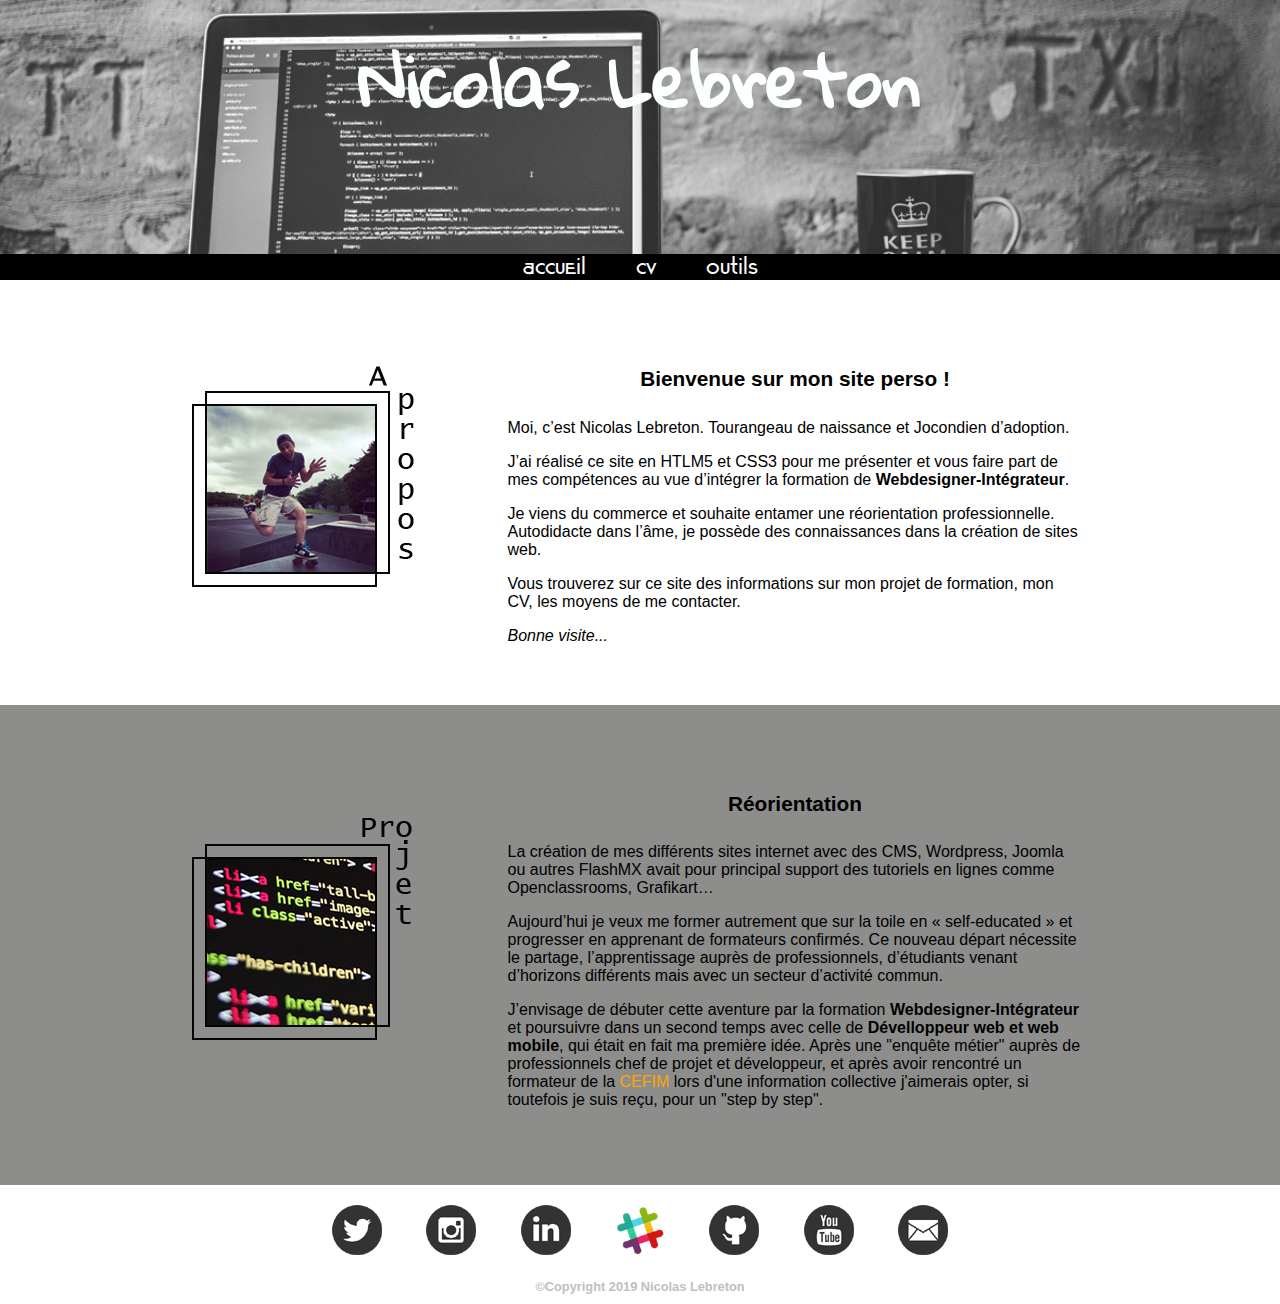
==== index.html @ 0e8848ac "Première sauvegarde" ====
<!DOCTYPE html>
<html lang="fr">
<head>
    <meta charset="utf-8">
    <meta http-equiv="X-UA-Compatible" content="IE=edge">
    <title>Site Perso Nicolas Lebreton</title>
    <meta name="viewport" content="width=device-width, initial-scale=1">
    <link rel="stylesheet" type="text/css" media="screen" href="style.css">
    
</head>
<body>
    <div class="container">
        
        <div class="topheader">
            <h1 class="titre">Nicolas Lebreton</h1>
            
                <nav class="menu">
                    <a href="index.html">accueil</a>
                    <a href="cv.html">cv</a>
                    <a href="outils.html">outils</a>
                    
                </nav>            
        </div><!-- fermeture topheader -->

        <section class="bigbox">
                <div class="box-6 container-a-propos">    
                    <div class= box-1><img class="logo1" src="images/logomoi.png" alt="Logo A propos">
                    </div>
                    <div class="box-4 apropos">
                        <h2>Bienvenue sur mon site perso !</h2>
                            <p>Moi, c’est Nicolas Lebreton. Tourangeau de naissance et Jocondien d’adoption. 
                            <p>J’ai réalisé ce site en HTLM5 et CSS3 pour me présenter et vous faire part de mes compétences au vue d’intégrer la
                            formation de <strong>Webdesigner-Intégrateur</strong>.</p>
                            <p> Je viens du commerce et souhaite entamer une réorientation professionnelle. Autodidacte dans l’âme, je possède des
                            connaissances dans la création de sites web.</p>
                                <p>Vous trouverez sur ce site des informations sur mon projet de formation, mon CV, les moyens de me contacter.</p>
                                <em>Bonne visite...</em>
                    </div>     
                </div>
            
                <div class="box-6 container-projet">
                    <div class=box-1><img class="logo1" src="images/logo03.png" alt="Logo A projet"></div>
                    <div class="box-4 projet">
                        <h2>Réorientation</h2>
                        <p>La création de mes différents sites internet avec des CMS, Wordpress, Joomla ou autres FlashMX avait pour principal
                        support des tutoriels en lignes comme Openclassrooms, Grafikart…</p>
                        <p>Aujourd’hui je veux me former autrement que sur la toile en « self-educated » et progresser en apprenant de formateurs
                        confirmés. Ce nouveau départ nécessite le partage, l’apprentissage auprès de professionnels, d’étudiants venant
                        d’horizons différents mais avec un secteur d’activité commun.</p>
                        <p>J’envisage de débuter cette aventure par la formation <strong>Webdesigner-Intégrateur</strong> et poursuivre dans un
                        second temps avec
                        celle de <strong>Dévelloppeur web et web mobile</strong>, qui était en fait ma première idée. Après une "enquête métier"
                        auprès de
                        professionnels chef de projet et développeur, et après avoir rencontré un formateur de la <a class="bouton"
                            href="https://www.cefim.eu/" title="Centre Européen de Formation Informatique et Multimédia">CEFIM</a> lors d'une
                        information collective j'aimerais opter, si toutefois je suis reçu, pour un "step by step".</p>
                        
                    </div>
                </div>
                

        </section> 
    <footer>
    
        <div class="contact">
            
                <nav class="nav secondary">
                    <a href="https://twitter.com/nicokko75"><img class="navimage" src="images/twitter.png" alt="mon twitter" title="Mon Twitter"></a>
                    <a href="https://www.instagram.com/lebretonnicolas/?hl=fr"><img class="navimage" src="images/instagram.png" alt="mon instagram" title="Mon Instagram"></a>
                    <a href="https://www.linkedin.com/in/nicolas-lebreton-11167b167/"><img class="navimage" src="images/linkedin.png" alt="mon linkedin" title="Mon Linkedin"></a>
                    <a href="https://noonegroupe.slack.com"><img class="navimage" src="images/slack.png" alt="mon slack" title="Slack"></a>
                    <a href="https://github.com/nicx7/"><img class="navimage" src="images/github.png" title="Mon Github"></a>
                    <a href="https://www.youtube.com/channel/UCMjkHR4r3FSgk6fDdaDsrQQ?"><img class="navimage" src="images/youtube.png" alt="ma chaine youtube" title="Youtube Cubicolor"></a>
                    <a href="mailto:nicolaslebreton75@gmail.com"><img class="navimage" src="images/contact.png" alt="email" title="Contact mail"></a>
                    <h6 class="copyright">©Copyright 2019 Nicolas Lebreton</h6>
                </nav>
    
            
    
        </div>
    </footer>
        
    </div> 
    </body>
        
       
    </html>
---- style.css ----
/* Styles Propriétés */
/*///////////////////////////////////////////////
                  Fonts
 /////////////////////////////////////////////*/
@font-face{
    font-family: "ArchitectsDaughter";
    src: url(polices/ArchitectsDaughter.ttf) format('truetype');
}
@font-face{
    font-family: "Shortcut";
    src: url(polices/SHORTCUT.ttf) format('truetype');
}
@font-face{
    font-family: "TarponMotel";
    src: url(polices/TarponMotel.otf) format('OpenType');
}

@font-face{
    font-family: "GloriaHallelujah";
    src: url(polices/GloriaHallelujah.ttf)
}
/*///////////////////////////////////////////////
                  Propriétés page
 /////////////////////////////////////////////*/
body{
    margin: 0;
    font-family: 'Lucida Sans', 'Lucida Sans Regular', 'Lucida Grande', 'Lucida Sans Unicode', Geneva, Verdana, sans-serif;
    
}
a:visited{
    color:rgba(238, 95, 12, 0.5);
}
a{
    color: rgb(34, 37, 37);
    
}
a:hover{
    color: rgba(9, 124, 231, 0.5);
}
.container{
  width: 100%;
  margin: 0 ;
}

.topheader{
    /* background-color: rgba(0, 0, 0, 0.9); */
    background-image: url(images/fondtopheader.jpg);
    background-repeat: no-repeat ;
    background-position: center top;
    background-size: cover;
    height: 280px;
    width: 100%;   
    position: fixed;
    top: 0;
}


.bigbox{
    display: flex; /* Ajoute la propriété flex aux enfants */
    flex-wrap:  wrap; /* Autorise le retour à la ligne */
      
}

.menu{
    font-family: "TarponMotel";
    font-size: 1.5em;
    background-color: rgb(0, 0, 0);     
    position: absolute ;
    bottom: 0px;
    width: 100%;
    display: flex;
    flex-flow: row wrap;
    justify-content: center;     
}
.menu a:visited{
    color:rgb(131, 126, 126);
    }
    
.menu a:hover{
    color:rgb(0, 0, 0);
    background-color: rgb(251, 254, 255);
    opacity: 0.7;
    border-radius: 5px;    
}
.menu a{
    list-style: none;    
    text-decoration: none;
    padding: 0 25px;
    color:rgb(255, 250, 250);        
}


.titre{
    /* color: rgba(20, 163, 230, 0.7); */
    color: rgb(251, 255, 255);
    font-size: 4.3em;
    font-family: 'GloriaHallelujah';
    margin: auto;    
}
h1
{
    padding: 10px;
    text-align: center;
    
}
h2{
    text-align: center;
    font-family: 'Trebuchet MS', 'Lucida Sans Unicode', 'Lucida Grande', 'Lucida Sans', Arial, sans-serif;
    font-size: 1.3em;
    padding: 10px;
    
}
h3{
    text-align: center;
    font-family: 'Trebuchet MS', 'Lucida Sans Unicode', 'Lucida Grande', 'Lucida Sans', Arial, sans-serif;
    font-size: 1em;
}

.savoirs h2{
    text-align: center;
    color: white;
}

.bouton{
    color: orange;
    text-decoration: none;
}

.bouton:hover {
    background-color:rgb(144, 57, 6);
    color: white;
    border-radius: 5px;
    padding: 2px;           
}


/*//////////////////////////////////////////////////////////////////
Propriétés des éléments enfants > box
/////////////////////////////////////////////////////////////// */


.box-1, .box-2, .box-3, .box-4, .box-5, .box-6{ 
    flex-basis: 33.33%;   /* la taille de base est fixée */
    box-sizing: border-box;  /* les dimensions du padding ou des bordures viennent diminuer les dimensions du contenu. */
    padding-left: 5px;
    padding-right: 5px;
    flex-shrink: 1;  /* interdit le rétrécissement */  
}

.box-1{
    flex-basis: 10%; /* Pour un box de 10% */
}
.box-2{
    flex-basis: 25%; /* Pour un box de 25% */
}
.box-3{
    flex-basis: 33.33%; /* Pour un box de 33.3% */
}
.box-4{
    flex-basis: 50%; /* Pour un box de 50% */
}
.box-5{
    flex-basis:  66.66%; /* Pour un box de 66.66% */
}
.box-6{
    flex-basis: 100%; /* Pour un box de 100% */
}


/*//////////////////////////////////////////////////////////////////
Containers de blocs
/////////////////////////////////////////////////////////////// */

.container-a-propos{ 
    display: flex;
    flex-flow: row wrap; 
    align-items: center;
    justify-content: center;    
    margin-top: 280px;
    text-align: left;   
    height: auto;   
    background-color: rgba(255, 255, 255, 0.5);
}
.container-projet
{  
    display: flex;
    flex-flow: row wrap;
    justify-content: center;
    align-items: center;       
    height: auto;
    background-color: rgb(141, 141, 140);
    
}
.container-competences{
    display: flex;
    flex-flow: row wrap; 
    align-items: flex-start;
    justify-content: center; 
    text-align: left;
    margin-top: 280px;
    padding: 50px;
    height: auto;   
    
}

.container-experiences{
    display: flex;
    flex-flow: row wrap;
    align-items: flex-start;
    justify-content: center;
    height: auto;
    padding: 20px;
    background-color: rgba(73, 139, 194, 0.705);
}

.container-formations{
    display: flex;
    flex-flow: row wrap;
    align-items: flex-start;
    justify-content: center;
    height: auto;
    padding: 50px;
    margin: auto;
         
}
.container-atouts{
    display: flex;
    flex-flow: row wrap;
    align-items: flex-start;
    justify-content: center;
    height: auto;
    padding: 50px;
    margin: auto;
    background-color: rgb(119, 118, 118);
   
}
.container-outils{ 
    display: flex;
    flex-flow: row wrap; 
    align-items: center;
    justify-content: center;    
    margin-top: 280px;
    text-align: center;   
    height: auto;   
  }
 
/*//////////////////////////////////////////////////////////////////
blocs
/////////////////////////////////////////////////////////////// */

.savoirs{
    text-align: left;
    padding: 30px;    
    margin: 30px;
    border-radius: 10px;
    box-shadow: 5px 5px 2px 2px rgba(4, 77, 28, 0.9);
    background-color: rgb(46, 110, 9);
    color: white;
}

.exp{
    text-align: left;
    padding: 30px;    
    margin: 30px;
    border-radius: 10px;
    box-shadow: 5px 5px 2px 2px rgba(54, 132, 172, 0.9);
    background-color: rgb(253, 249, 255);
}
.exp ul{
    list-style: none;
}

.formations{
    text-align: center;
    padding: 30px;    
    border-radius: 10px;
    margin: 30px;
    box-shadow: 2px 2px 2px 2px rgba(79, 82, 81, 0.9);
   
}

.formations ul{
    list-style: none;
}
.atouts{
    text-align: center;
    padding: 30px;    
    border-radius: 10px;
    margin: 30px;
    box-shadow: 2px 2px 2px 2px rgba(86, 88, 88, 0.9);
    background-color: rgb(240, 234, 234);    
}
.outils{
    text-align: center;
    padding: 30px;    
    border-radius: 10px;
    margin: 30px;
    box-shadow: 2px 2px 2px 2px rgba(86, 88, 88, 0.9);    
}

.atouts ul{
    list-style: none;
}
.apropos{
    text-align: left;
    padding: 30px;
    margin: 30px;
}
.projet{
    text-align: left;
    padding: 30px;
    margin: 30px;
}


.floatl{
    float: left;
}
.left{
    text-align: left;
   margin-left: 180px;
}
.floatr{
    float: right;
}
.right{
    text-align: right;
    margin-right: 180px;
}
.figureoutils{
    margin: 30px;
}

.outilsrealisations{
    text-align: left;
}

/*//////////////////////////////////////////////////////////////////
Images Logo
/////////////////////////////////////////////////////////////// */
.logo1{
    margin: auto;
    background-color: transparent;    
}
.imagecv{
    float: left;
    margin-left: 10px;
    margin-right: 10px;      
}

.competenceslogo{
    display: block;
    margin-left: auto;
    margin-right: auto;
}
.experienceslogo{
    display: block;
    margin-left: auto;
    margin-right: auto;
}

.atoutslogo{
    display: block;
    margin-left: auto;
    margin-right: auto;
}

.formationslogo{
    display:block;
    margin-left: auto;
    margin-right: auto;
}
.secondary
{
    text-align: center;
    
}
.navimage{
    padding: 20px;
    opacity: 1;
}
a:hover .navimage{
    opacity: 0.8;    
}
.copyright
{
    font-size: 0.8em;
    color: silver;
    text-align: center;
    padding-bottom: 10px;
    margin: 0;
}

.permis{
    margin-bottom: -10px;
}


/*//////////////////////////////////////////////////////////////////
Responsive
/////////////////////////////////////////////////////////////// */
@media screen and (max-width: 1200px){  
      .box-1, .box-2, .box-3, .box-4, .box-5, .box-6{ 
          flex-basis: 100%;
          text-align: center;    
}
 .container-a-propos{
     margin-top: 300px;
 }
}
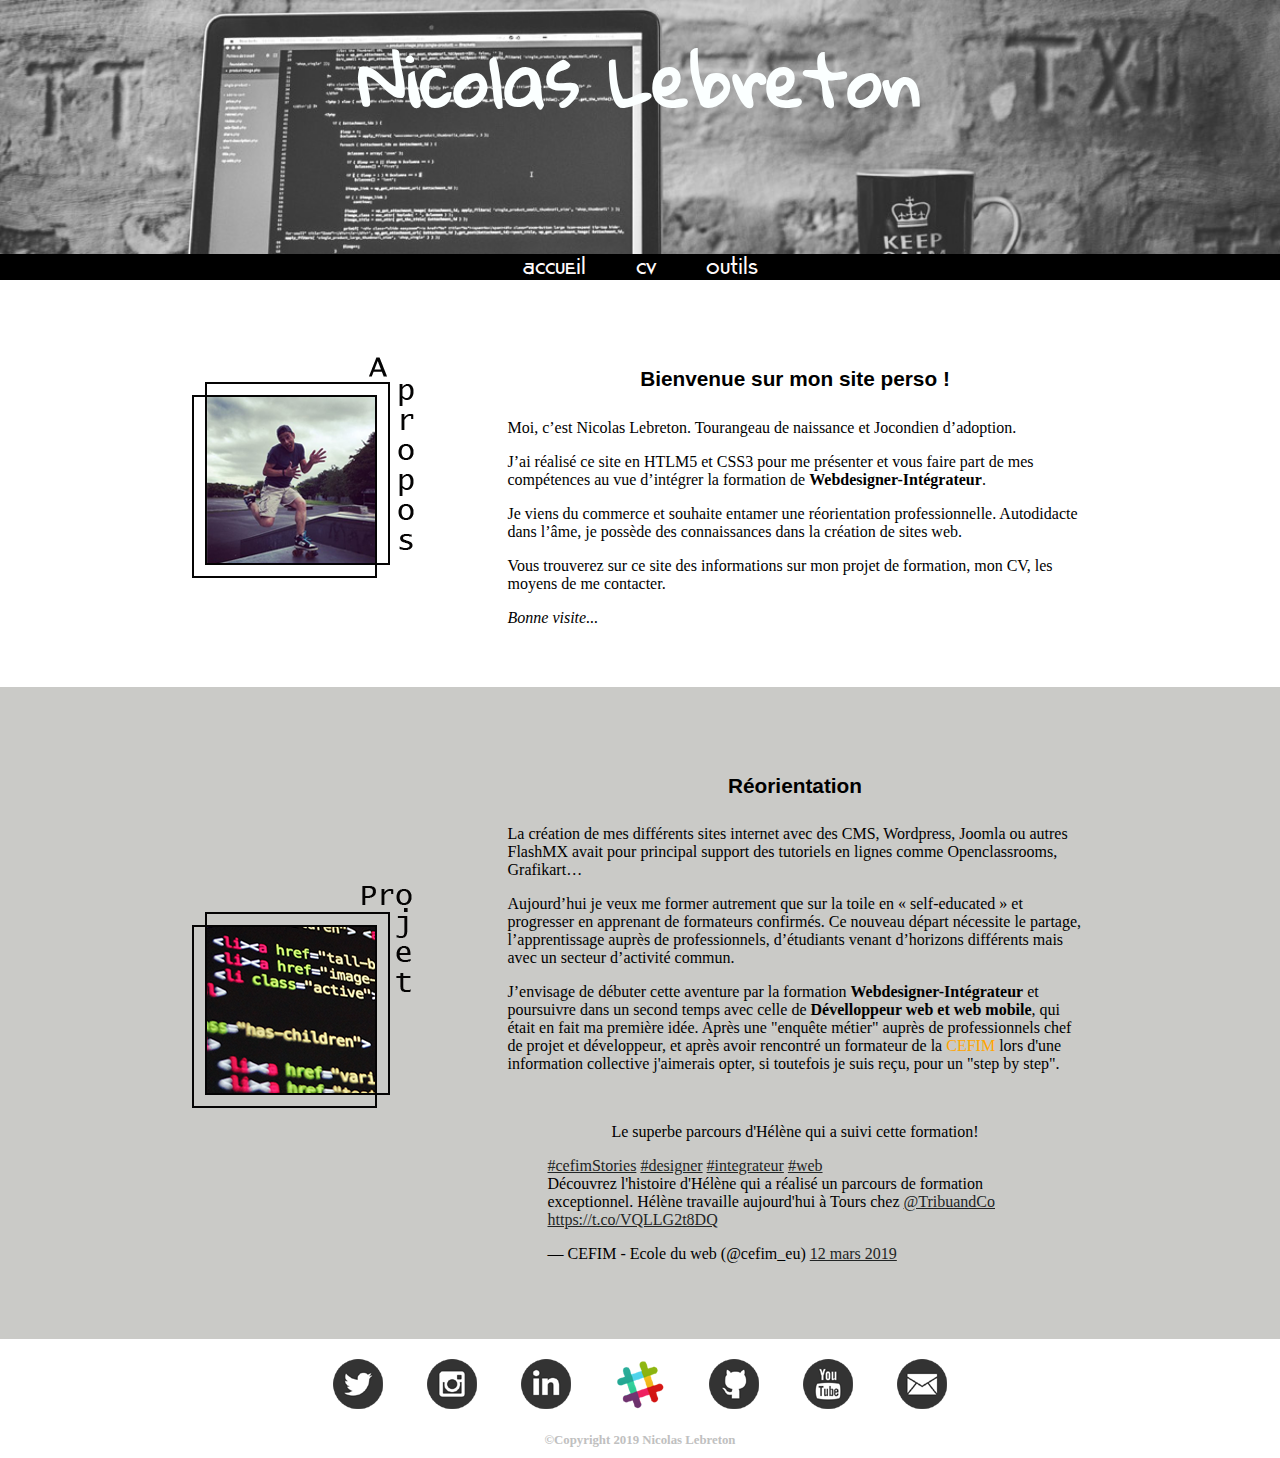
==== commit e9b2c87c: "Polices and tweets added" ====
--- a/index.html
+++ b/index.html
@@ -53,7 +53,21 @@
                         auprès de
                         professionnels chef de projet et développeur, et après avoir rencontré un formateur de la <a class="bouton"
                             href="https://www.cefim.eu/" title="Centre Européen de Formation Informatique et Multimédia">CEFIM</a> lors d'une
-                        information collective j'aimerais opter, si toutefois je suis reçu, pour un "step by step".</p>
+                        information collective j'aimerais opter, si toutefois je suis reçu, pour un "step by step".</p> <br />
+                        <p class="recit">Le superbe parcours d'Hélène qui a suivi cette formation! </p>
+                        <blockquote class="twitter-tweet tw-align-center" data-lang="fr">
+                            <p lang="fr" dir="ltr"><a
+                                    href="https://twitter.com/hashtag/cefimStories?src=hash&amp;ref_src=twsrc%5Etfw">#cefimStories</a> <a
+                                    href="https://twitter.com/hashtag/designer?src=hash&amp;ref_src=twsrc%5Etfw">#designer</a> <a
+                                    href="https://twitter.com/hashtag/integrateur?src=hash&amp;ref_src=twsrc%5Etfw">#integrateur</a> <a
+                                    href="https://twitter.com/hashtag/web?src=hash&amp;ref_src=twsrc%5Etfw">#web</a><br>Découvrez l&#39;histoire
+                                d&#39;Hélène qui a réalisé un parcours de formation exceptionnel. Hélène travaille aujourd&#39;hui à Tours chez
+                                <a href="https://twitter.com/TribuandCo?ref_src=twsrc%5Etfw">@TribuandCo</a> <a
+                                    href="https://t.co/VQLLG2t8DQ">https://t.co/VQLLG2t8DQ</a></p>&mdash; CEFIM - Ecole du web (@cefim_eu) <a
+                                href="https://twitter.com/cefim_eu/status/1105374130449182720?ref_src=twsrc%5Etfw">12 mars 2019</a>
+                        </blockquote>
+                        <script async src="https://platform.twitter.com/widgets.js" charset="utf-8"></script>
+
                         
                     </div>
                 </div>
@@ -63,20 +77,16 @@
     <footer>
     
         <div class="contact">
-            
                 <nav class="nav secondary">
                     <a href="https://twitter.com/nicokko75"><img class="navimage" src="images/twitter.png" alt="mon twitter" title="Mon Twitter"></a>
-                    <a href="https://www.instagram.com/lebretonnicolas/?hl=fr"><img class="navimage" src="images/instagram.png" alt="mon instagram" title="Mon Instagram"></a>
+                    <a href="https://www.instagram.com/nicolaslbrtn/"><img class="navimage" src="images/instagram.png" alt="mon instagram" title="Mon Instagram"></a>
                     <a href="https://www.linkedin.com/in/nicolas-lebreton-11167b167/"><img class="navimage" src="images/linkedin.png" alt="mon linkedin" title="Mon Linkedin"></a>
                     <a href="https://noonegroupe.slack.com"><img class="navimage" src="images/slack.png" alt="mon slack" title="Slack"></a>
-                    <a href="https://github.com/nicx7/"><img class="navimage" src="images/github.png" title="Mon Github"></a>
+                    <a href="https://github.com/nicx7/personalwebsite"><img class="navimage" src="images/github.png" title="Mon Github"></a>
                     <a href="https://www.youtube.com/channel/UCMjkHR4r3FSgk6fDdaDsrQQ?"><img class="navimage" src="images/youtube.png" alt="ma chaine youtube" title="Youtube Cubicolor"></a>
                     <a href="mailto:nicolaslebreton75@gmail.com"><img class="navimage" src="images/contact.png" alt="email" title="Contact mail"></a>
                     <h6 class="copyright">©Copyright 2019 Nicolas Lebreton</h6>
                 </nav>
-    
-            
-    
         </div>
     </footer>
         
--- a/style.css
+++ b/style.css
@@ -17,14 +17,18 @@
 
 @font-face{
     font-family: "GloriaHallelujah";
-    src: url(polices/GloriaHallelujah.ttf)
+    src: url(polices/GloriaHallelujah.ttf);
+}
+@font-face{
+    font-family: "Montserrat Regular";
+    src: url(polices/Montserrat-regular.otf);
 }
 /*///////////////////////////////////////////////
                   Propriétés page
  /////////////////////////////////////////////*/
 body{
     margin: 0;
-    font-family: 'Lucida Sans', 'Lucida Sans Regular', 'Lucida Grande', 'Lucida Sans Unicode', Geneva, Verdana, sans-serif;
+    font-family: "Montserrat Regular";
     
 }
 a:visited{
@@ -52,8 +56,12 @@
     width: 100%;   
     position: fixed;
     top: 0;
-}
-
+    z-index: 1000;
+    }
+.twitter{
+    display: block;
+    text-align: center;
+}
 
 .bigbox{
     display: flex; /* Ajoute la propriété flex aux enfants */
@@ -133,7 +141,6 @@
     padding: 2px;           
 }
 
-
 /*//////////////////////////////////////////////////////////////////
 Propriétés des éléments enfants > box
 /////////////////////////////////////////////////////////////// */
@@ -165,7 +172,6 @@
 .box-6{
     flex-basis: 100%; /* Pour un box de 100% */
 }
-
 
 /*//////////////////////////////////////////////////////////////////
 Containers de blocs
@@ -188,7 +194,7 @@
     justify-content: center;
     align-items: center;       
     height: auto;
-    background-color: rgb(141, 141, 140);
+    background-color: rgb(202, 202, 199);
     
 }
 .container-competences{
@@ -200,8 +206,7 @@
     margin-top: 280px;
     padding: 50px;
     height: auto;   
-    
-}
+    }
 
 .container-experiences{
     display: flex;
@@ -275,8 +280,7 @@
     padding: 30px;    
     border-radius: 10px;
     margin: 30px;
-    box-shadow: 2px 2px 2px 2px rgba(79, 82, 81, 0.9);
-   
+    box-shadow: 2px 2px 2px 2px rgba(79, 82, 81, 0.9);   
 }
 
 .formations ul{
@@ -395,7 +399,10 @@
     margin-bottom: -10px;
 }
 
-
+.recit{
+    text-align: center;
+    
+}
 /*//////////////////////////////////////////////////////////////////
 Responsive
 /////////////////////////////////////////////////////////////// */
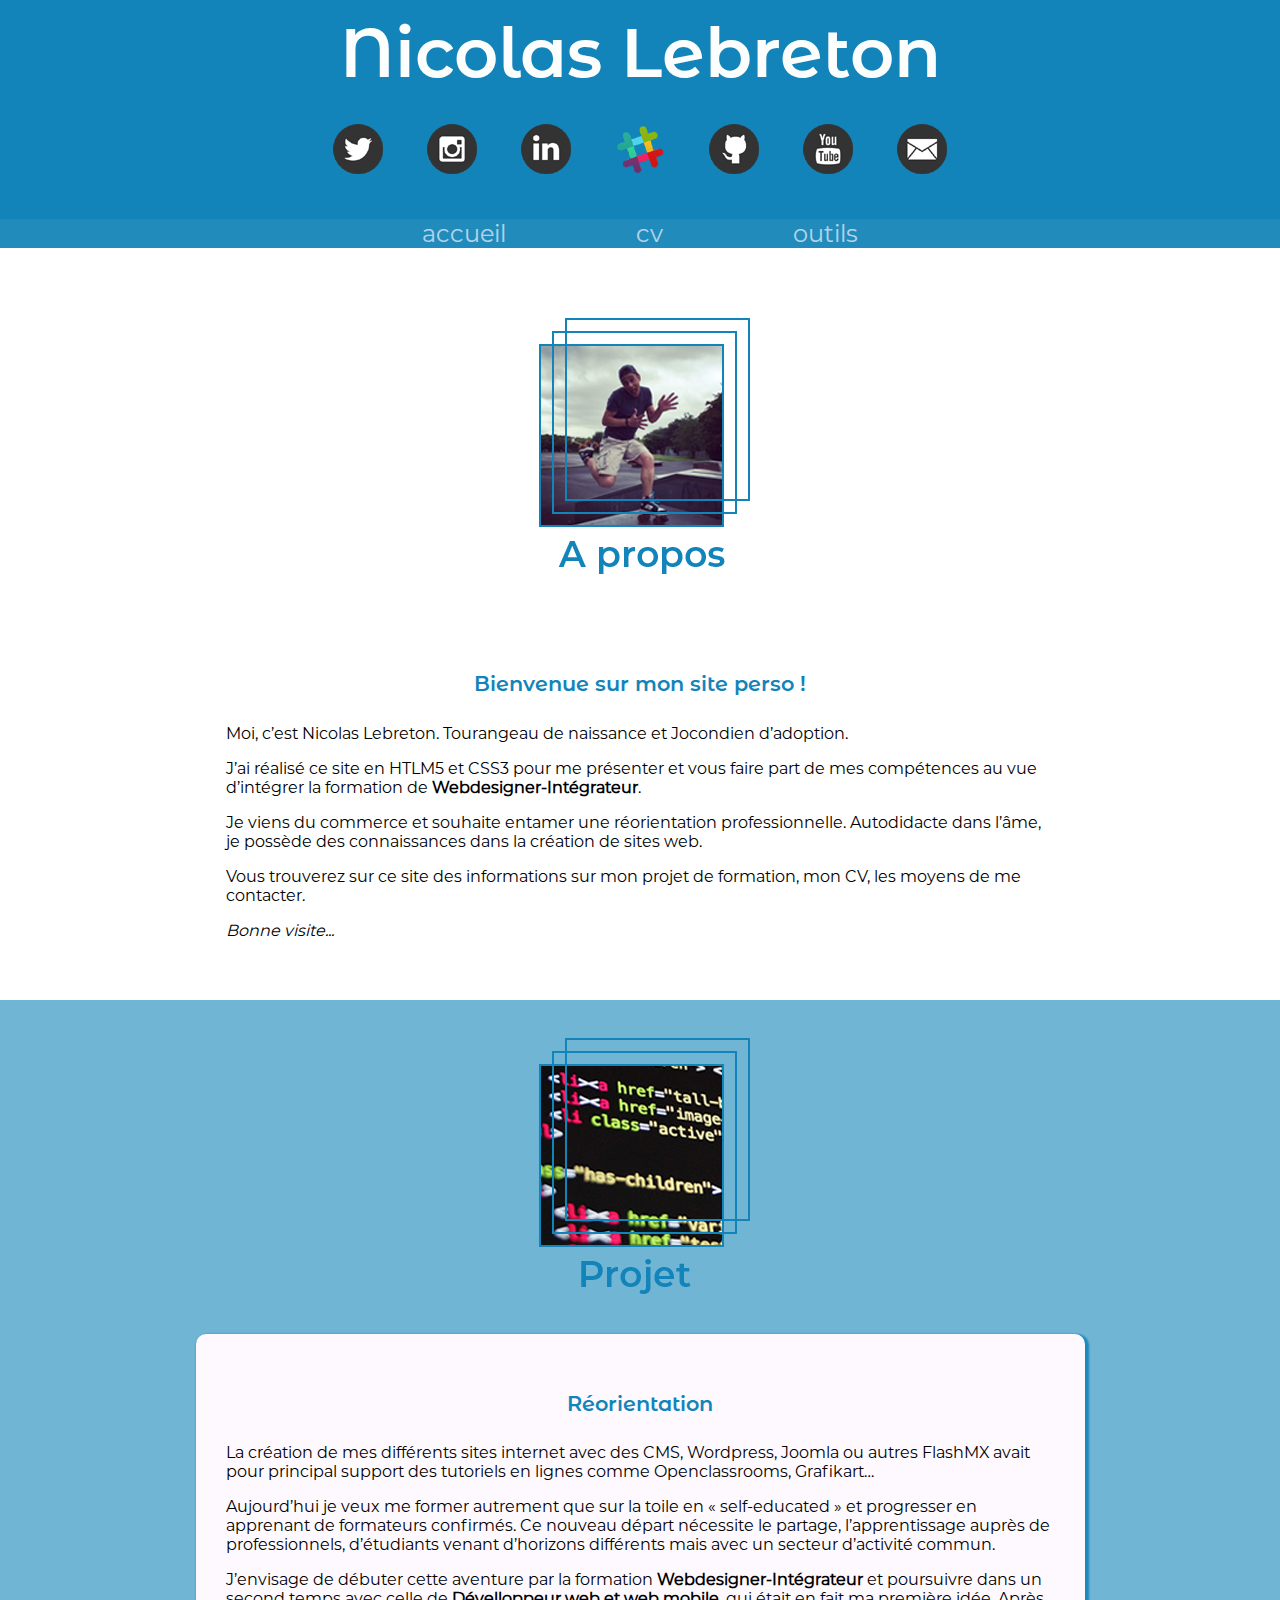
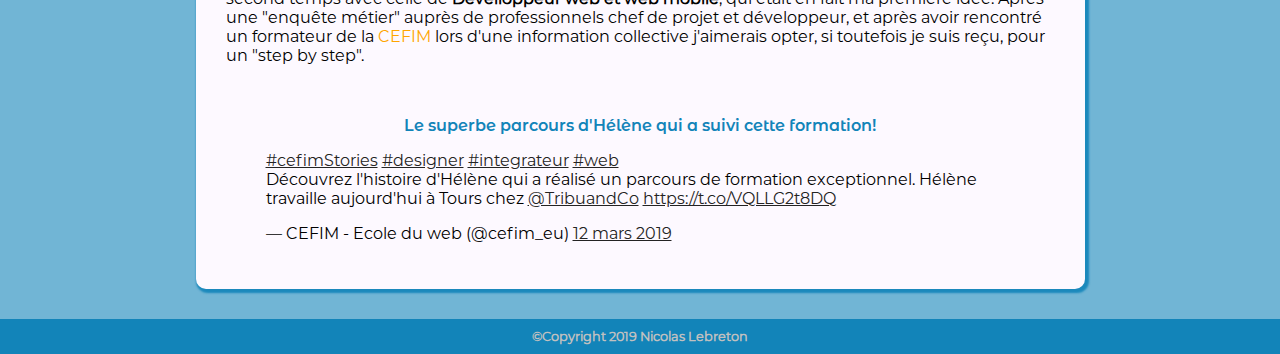
==== commit 3b097913: "css modif" ====
--- a/index.html
+++ b/index.html
@@ -13,6 +13,25 @@
         
         <div class="topheader">
             <h1 class="titre">Nicolas Lebreton</h1>
+            <div class="contact">
+                <nav class="nav secondary">
+                    <a href="https://twitter.com/nicokko75"><img class="navimage" src="images/twitter.png" alt="mon twitter"
+                            title="Mon Twitter"></a>
+                    <a href="https://www.instagram.com/nicolaslbrtn/"><img class="navimage" src="images/instagram.png"
+                            alt="mon instagram" title="Mon Instagram"></a>
+                    <a href="https://www.linkedin.com/in/nicolas-lebreton-11167b167/"><img class="navimage"
+                            src="images/linkedin.png" alt="mon linkedin" title="Mon Linkedin"></a>
+                    <a href="https://noonegroupe.slack.com"><img class="navimage" src="images/slack.png" alt="mon slack"
+                            title="Slack"></a>
+                    <a href="https://github.com/nicx7/personalwebsite"><img class="navimage" src="images/github.png"
+                            title="Mon Github"></a>
+                    <a href="https://www.youtube.com/channel/UCMjkHR4r3FSgk6fDdaDsrQQ?"><img class="navimage"
+                            src="images/youtube.png" alt="ma chaine youtube" title="Youtube Cubicolor"></a>
+                    <a href="mailto:nicolaslebreton75@gmail.com"><img class="navimage" src="images/contact.png" alt="email"
+                            title="Contact mail"></a>
+                    
+                </nav>
+            </div>
             
                 <nav class="menu">
                     <a href="index.html">accueil</a>
@@ -26,7 +45,7 @@
                 <div class="box-6 container-a-propos">    
                     <div class= box-1><img class="logo1" src="images/logomoi.png" alt="Logo A propos">
                     </div>
-                    <div class="box-4 apropos">
+                    <div class="box-3 apropos">
                         <h2>Bienvenue sur mon site perso !</h2>
                             <p>Moi, c’est Nicolas Lebreton. Tourangeau de naissance et Jocondien d’adoption. 
                             <p>J’ai réalisé ce site en HTLM5 et CSS3 pour me présenter et vous faire part de mes compétences au vue d’intégrer la
@@ -40,7 +59,7 @@
             
                 <div class="box-6 container-projet">
                     <div class=box-1><img class="logo1" src="images/logo03.png" alt="Logo A projet"></div>
-                    <div class="box-4 projet">
+                    <div class="box-3 projet">
                         <h2>Réorientation</h2>
                         <p>La création de mes différents sites internet avec des CMS, Wordpress, Joomla ou autres FlashMX avait pour principal
                         support des tutoriels en lignes comme Openclassrooms, Grafikart…</p>
@@ -76,18 +95,7 @@
         </section> 
     <footer>
     
-        <div class="contact">
-                <nav class="nav secondary">
-                    <a href="https://twitter.com/nicokko75"><img class="navimage" src="images/twitter.png" alt="mon twitter" title="Mon Twitter"></a>
-                    <a href="https://www.instagram.com/nicolaslbrtn/"><img class="navimage" src="images/instagram.png" alt="mon instagram" title="Mon Instagram"></a>
-                    <a href="https://www.linkedin.com/in/nicolas-lebreton-11167b167/"><img class="navimage" src="images/linkedin.png" alt="mon linkedin" title="Mon Linkedin"></a>
-                    <a href="https://noonegroupe.slack.com"><img class="navimage" src="images/slack.png" alt="mon slack" title="Slack"></a>
-                    <a href="https://github.com/nicx7/personalwebsite"><img class="navimage" src="images/github.png" title="Mon Github"></a>
-                    <a href="https://www.youtube.com/channel/UCMjkHR4r3FSgk6fDdaDsrQQ?"><img class="navimage" src="images/youtube.png" alt="ma chaine youtube" title="Youtube Cubicolor"></a>
-                    <a href="mailto:nicolaslebreton75@gmail.com"><img class="navimage" src="images/contact.png" alt="email" title="Contact mail"></a>
-                    <h6 class="copyright">©Copyright 2019 Nicolas Lebreton</h6>
-                </nav>
-        </div>
+        <h6 class="copyright">©Copyright 2019 Nicolas Lebreton</h6>
     </footer>
         
     </div> 
--- a/style.css
+++ b/style.css
@@ -15,13 +15,22 @@
     src: url(polices/TarponMotel.otf) format('OpenType');
 }
 
-@font-face{
-    font-family: "GloriaHallelujah";
-    src: url(polices/GloriaHallelujah.ttf);
-}
+
 @font-face{
     font-family: "Montserrat Regular";
-    src: url(polices/Montserrat-regular.otf);
+    src: url(polices/Montserrat-Regular.otf);
+}
+@font-face{
+    font-family: "Montserrat Black";
+    src: url(polices/Montserrat-black.otf);
+}
+@font-face{
+    font-family: "Montserrat Medium";
+    src: url(polices/Montserrat-medium.otf);
+}
+@font-face{
+    font-family: "Montserrat Alternates SemiBold";
+    src: url(polices/MontserratAlternates-SemiBold.otf);
 }
 /*///////////////////////////////////////////////
                   Propriétés page
@@ -30,12 +39,16 @@
     margin: 0;
     font-family: "Montserrat Regular";
     
+    
+}
+ul li{
+    list-style: none;
 }
 a:visited{
-    color:rgba(238, 95, 12, 0.5);
+    color:rgba(228, 127, 20, 0.5);
 }
 a{
-    color: rgb(34, 37, 37);
+    color: rgb(36, 35, 35);
     
 }
 a:hover{
@@ -47,12 +60,8 @@
 }
 
 .topheader{
-    /* background-color: rgba(0, 0, 0, 0.9); */
-    background-image: url(images/fondtopheader.jpg);
-    background-repeat: no-repeat ;
-    background-position: center top;
-    background-size: cover;
-    height: 280px;
+   background-color: rgba(18, 132, 185, 1); 
+    height: auto;
     width: 100%;   
     position: fixed;
     top: 0;
@@ -62,6 +71,9 @@
     display: block;
     text-align: center;
 }
+.contact{
+    margin-bottom: 50px;
+}
 
 .bigbox{
     display: flex; /* Ajoute la propriété flex aux enfants */
@@ -70,10 +82,10 @@
 }
 
 .menu{
-    font-family: "TarponMotel";
     font-size: 1.5em;
-    background-color: rgb(0, 0, 0);     
+    background-color: rgba(235, 238, 240, 0.1); 
     position: absolute ;
+    opacity: 0.7;
     bottom: 0px;
     width: 100%;
     display: flex;
@@ -81,46 +93,49 @@
     justify-content: center;     
 }
 .menu a:visited{
-    color:rgb(131, 126, 126);
+    color:rgb(255, 255, 255);
     }
     
 .menu a:hover{
-    color:rgb(0, 0, 0);
-    background-color: rgb(251, 254, 255);
-    opacity: 0.7;
-    border-radius: 5px;    
+    color:rgba(3, 3, 3, 0.9);
+    font-style: oblique;
+
 }
 .menu a{
     list-style: none;    
     text-decoration: none;
-    padding: 0 25px;
-    color:rgb(255, 250, 250);        
+    padding: 0 65px;
+    color:rgb(246, 246, 252); 
+          
 }
 
 
 .titre{
     /* color: rgba(20, 163, 230, 0.7); */
-    color: rgb(251, 255, 255);
+    color: rgb(252, 253, 253);
     font-size: 4.3em;
-    font-family: 'GloriaHallelujah';
+    
     margin: auto;    
 }
 h1
 {
     padding: 10px;
     text-align: center;
+    font-family: "Montserrat Alternates SemiBold";
+    color: rgb(18, 132, 185);
     
 }
 h2{
     text-align: center;
-    font-family: 'Trebuchet MS', 'Lucida Sans Unicode', 'Lucida Grande', 'Lucida Sans', Arial, sans-serif;
+    font-family: "Montserrat Alternates SemiBold";
     font-size: 1.3em;
     padding: 10px;
+    color: rgb(18, 132, 185);
     
 }
 h3{
     text-align: center;
-    font-family: 'Trebuchet MS', 'Lucida Sans Unicode', 'Lucida Grande', 'Lucida Sans', Arial, sans-serif;
+    font-family: "Montserrat Medium";
     font-size: 1em;
 }
 
@@ -179,7 +194,7 @@
 
 .container-a-propos{ 
     display: flex;
-    flex-flow: row wrap; 
+    flex-flow: column; 
     align-items: center;
     justify-content: center;    
     margin-top: 280px;
@@ -190,11 +205,11 @@
 .container-projet
 {  
     display: flex;
-    flex-flow: row wrap;
+    flex-flow: column;
     justify-content: center;
     align-items: center;       
     height: auto;
-    background-color: rgb(202, 202, 199);
+    background-color: rgba(18, 132, 185, 0.6);
     
 }
 .container-competences{
@@ -215,7 +230,7 @@
     justify-content: center;
     height: auto;
     padding: 20px;
-    background-color: rgba(73, 139, 194, 0.705);
+    background-color: rgba(18, 132, 185, 0.6);
 }
 
 .container-formations{
@@ -230,13 +245,13 @@
 }
 .container-atouts{
     display: flex;
-    flex-flow: row wrap;
-    align-items: flex-start;
+    flex-flow: column wrap;
+    align-items: center;
     justify-content: center;
     height: auto;
     padding: 50px;
     margin: auto;
-    background-color: rgb(119, 118, 118);
+    background-color: rgba(18, 132, 185, 0.6);
    
 }
 .container-outils{ 
@@ -258,8 +273,8 @@
     padding: 30px;    
     margin: 30px;
     border-radius: 10px;
-    box-shadow: 5px 5px 2px 2px rgba(4, 77, 28, 0.9);
-    background-color: rgb(46, 110, 9);
+    box-shadow: 2px 2px 2px 2px rgba(18, 132, 185, 0.6);
+    background-color: rgb(18, 132, 185);
     color: white;
 }
 
@@ -268,7 +283,7 @@
     padding: 30px;    
     margin: 30px;
     border-radius: 10px;
-    box-shadow: 5px 5px 2px 2px rgba(54, 132, 172, 0.9);
+    box-shadow: 2px 2px 2px 2px rgba(18, 132, 185, 0.9);
     background-color: rgb(253, 249, 255);
 }
 .exp ul{
@@ -280,7 +295,7 @@
     padding: 30px;    
     border-radius: 10px;
     margin: 30px;
-    box-shadow: 2px 2px 2px 2px rgba(79, 82, 81, 0.9);   
+    box-shadow: 2px 2px 2px 2px rgba(18, 132, 185, 0.9);   
 }
 
 .formations ul{
@@ -291,29 +306,33 @@
     padding: 30px;    
     border-radius: 10px;
     margin: 30px;
-    box-shadow: 2px 2px 2px 2px rgba(86, 88, 88, 0.9);
-    background-color: rgb(240, 234, 234);    
+    box-shadow: 2px 2px 2px 2px rgba(18, 132, 185, 0.9);
+    background-color: rgb(240, 234, 234); 
+      
 }
 .outils{
     text-align: center;
     padding: 30px;    
     border-radius: 10px;
     margin: 30px;
-    box-shadow: 2px 2px 2px 2px rgba(86, 88, 88, 0.9);    
+    box-shadow: 2px 2px 2px 2px rgba(18, 132, 185, 0.9);    
 }
 
 .atouts ul{
     list-style: none;
 }
 .apropos{
-    text-align: left;
     padding: 30px;
     margin: 30px;
+width: 70%;
 }
 .projet{
-    text-align: left;
     padding: 30px;
     margin: 30px;
+    width: 70%;
+     border-radius: 10px;
+    box-shadow: 2px 2px 2px 2px rgba(18, 132, 185, 0.9);
+    background-color: rgb(253, 249, 255);
 }
 
 
@@ -337,6 +356,9 @@
 
 .outilsrealisations{
     text-align: left;
+}
+.divers{
+    line-height: 50px;
 }
 
 /*//////////////////////////////////////////////////////////////////
@@ -390,8 +412,9 @@
 {
     font-size: 0.8em;
     color: silver;
-    text-align: center;
-    padding-bottom: 10px;
+    background-color: rgb(18, 132, 185);
+    text-align: center;
+    padding:10px;
     margin: 0;
 }
 
@@ -401,8 +424,10 @@
 
 .recit{
     text-align: center;
-    
-}
+    font-family: "Montserrat Alternates SemiBold";
+    color:rgb(18, 132, 185);
+}
+
 /*//////////////////////////////////////////////////////////////////
 Responsive
 /////////////////////////////////////////////////////////////// */
@@ -412,7 +437,19 @@
           text-align: center;    
 }
  .container-a-propos{
-     margin-top: 300px;
+     
  }
-}
-
+ .topheader{
+     height: auto;
+ }
+}
+@media screen and (max-width:600px){
+    .container
+{
+    padding: 2px;
+    margin: 0;
+    margin-top: 200px;
+    width: 100%
+}
+}
+
